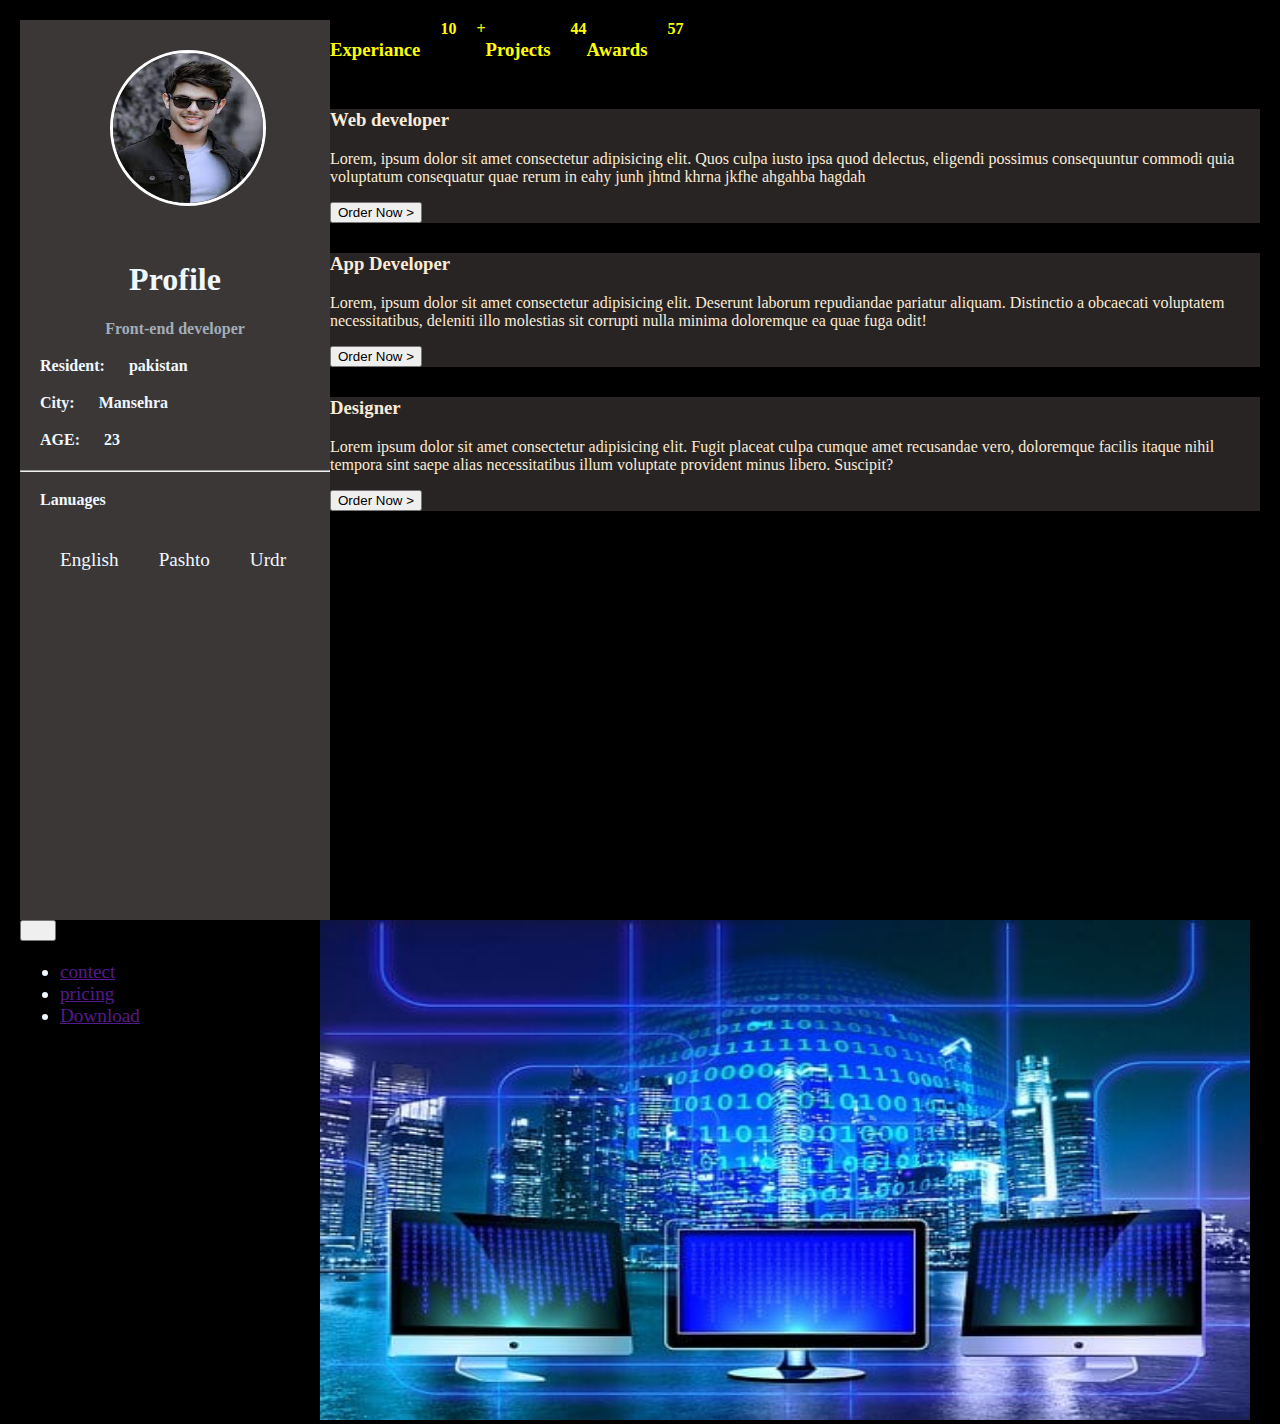
==== index.html @ 4b062d8d "test" ====
<!DOCTYPE html>
<html lang="en">
  <head>
    <meta charset="UTF-8" />
    <meta http-equiv="X-UA-Compatible" content="IE=edge" />
    <meta name="viewport" content="width=device-width, initial-scale=1.0" />
    <title>My CV</title>
    <!-- Bootstrip css link  -->
    <link
      href="https://cdn.jsdelivr.net/npm/bootstrap@5.0.2/dist/css/bootstrap.min.css"
      rel="stylesheet"
      integrity="sha384-EVSTQN3/azprG1Anm3QDgpJLIm9Nao0Yz1ztcQTwFspd3yD65VohhpuuCOmLASjC"
      crossorigin="anonymous"
    />
    <!-- bootstrip js link  -->
    <script
      src="https://cdn.jsdelivr.net/npm/bootstrap@5.0.2/dist/js/bootstrap.bundle.min.js"
      integrity="sha384-MrcW6ZMFYlzcLA8Nl+NtUVF0sA7MsXsP1UyJoMp4YLEuNSfAP+JcXn/tWtIaxVXM"
      crossorigin="anonymous"
    ></script>

    <!-- custom css  -->
    <link rel="stylesheet" href="./style.css" />
  </head>
  <body>
    <div class="collecter">
      <div class="group">
        <!-- chat and bio Div -->
        <div class="biodiv">
          <img class="bio-pic" src="images/download.jpg" alt="profile-pic" />
          <h1 class="profile-text">Profile</h1>
          <h2>Front-end developer</h2>
          <div class="about">
            <h4>Resident: <span>pakistan</span></h4>
            <h4>City: <span>Mansehra</span></h4>
            <h4>AGE: <span>23</span></h4>
            <hr />
            <h4>Lanuages</h4>
            <ul>
              English
            </ul>
            <ul>
              Pashto
            </ul>
            <ul>
              Urdr
            </ul>
          </div>
        </div>

        <!-- main infomation and skills div  -->

        <div class="main-info">
          <img class="bg-img" src="images/bgimg.jpg" alt="" />
        </div>
        <section>
          <div class="feed-back">
            <h3>Experiance</h3>
            <span>10</span> <span>+</span>
            <h3>Projects</h3>
            <span>44</span>
            <h3>Awards</h3>
            <span>57</span>
          </div>
        </section>

        <div class="row">
          <div class="pricing-colum col-lg-4 col-md-6">
            <div class="card">
              <div class="card-header">
                <h3>Web developer</h3>
              </div>
              <div class="card-body">
                <p>
                  Lorem, ipsum dolor sit amet consectetur adipisicing elit. Quos
                  culpa iusto ipsa quod delectus, eligendi possimus consequuntur
                  commodi quia voluptatum consequatur quae rerum in eahy junh
                  jhtnd khrna jkfhe ahgahba hagdah
                </p>
                <button type="button" class="btn btn-lg btn-block btn-warning">
                  Order Now >
                </button>
              </div>
            </div>
          </div>

          <div class="pricing-colum col-lg-4 col-md-6">
            <div class="card">
              <div class="card-header">
                <h3>App Developer</h3>
              </div>
              <div class="card-body">
                <p>
                  Lorem, ipsum dolor sit amet consectetur adipisicing elit.
                  Deserunt laborum repudiandae pariatur aliquam. Distinctio a
                  obcaecati voluptatem necessitatibus, deleniti illo molestias
                  sit corrupti nulla minima doloremque ea quae fuga odit!
                </p>
                <button type="button" class="btn btn-lg btn-block btn-warning">
                  Order Now >
                </button>
              </div>
            </div>
          </div>

          <div class="pricing-colum col-lg-4">
            <div class="card">
              <div class="card-header">
                <h3>Designer</h3>
              </div>
              <div class="card-body">
                <p>
                  Lorem ipsum dolor sit amet consectetur adipisicing elit. Fugit
                  placeat culpa cumque amet recusandae vero, doloremque facilis
                  itaque nihil tempora sint saepe alias necessitatibus illum
                  voluptate provident minus libero. Suscipit?
                </p>
                <button type="button" class="btn btn-lg btn-block btn-warning">
                  Order Now >
                </button>
              </div>
            </div>
          </div>

          <!-- slide Navbar div  -->
          <div class="navbar">
            <button
              class="navbar-toggler"
              type="button"
              data-bs-toggle="collapse"
              data-bs-target="#navbarTogglerDemo02"
              aria-controls="navbarTogglerDemo02"
              aria-expanded="false"
              aria-label="Toggle navigation"
            >
              <span class="navbar-toggler-icon"></span>
            </button>
            <div class="collapse navbar-collapse" id="navbarTogglerDemo02">
              <ul class="navbar-nav" style="margin-left: auto">
                <li class="nav-item">
                  <a class="nav-link" href="">contect</a>
                </li>
                <li class="nav-item">
                  <a class="nav-link" href="">pricing</a>
                </li>
                <li class="nav-item">
                  <a class="nav-link" href="">Download</a>
                </li>
              </ul>
            </div>
          </div>
        </div>
      </div>
    </div>
  </body>
</html>
---- style.css ----
body {
  background: rgb(0, 0, 0);
  margin: 0;
  padding: 0;
}
.group {
  padding: 20px;
}
/* bio div  */
.biodiv {
  float: left;
  width: 25%;
  height: 100vh;
  opacity: 0.5px;
  background: rgb(59, 55, 55);
}

.bio-pic {
  width: 150px;
  height: 150px;
  border: 3px solid white;
  border-radius: 100%;
  margin: 30px;
  margin-left: 90px;
}
.profile-text {
  text-align: center;
  color: aliceblue;
}
h2 {
  text-align: center;
  color: rgb(161, 173, 184);
  font-size: medium;
}
h4 {
  font-size: medium;
  color: aliceblue;
  margin-left: 20px;
  line-height: 1rem;
  margin-top: 20px;
}
hr {
  background-color: antiquewhite;
  size: 2px;
}
ul {
  float: left;
  margin-top: 20px;
  font-size: larger;
  justify-content: space-between;
  color: aliceblue;
}
.bg-img {
  width: 100%;
  height: 500px;
}
/* main feature div  */
.main-info {
  float: right;
  width: 75%;
  padding: 0 10px;
}
.feed-back{
  display: flex;
  color: yellow;
}
span{
  margin-left:  20px;
  font-weight: bolder;
}
.card {
  margin-top: 30px;
  background-color: rgb(40, 36, 36);
  color: antiquewhite;
  margin-bottom: 30px;
}
/* Navbar div  */
.navbar {
  width: 10%;
}
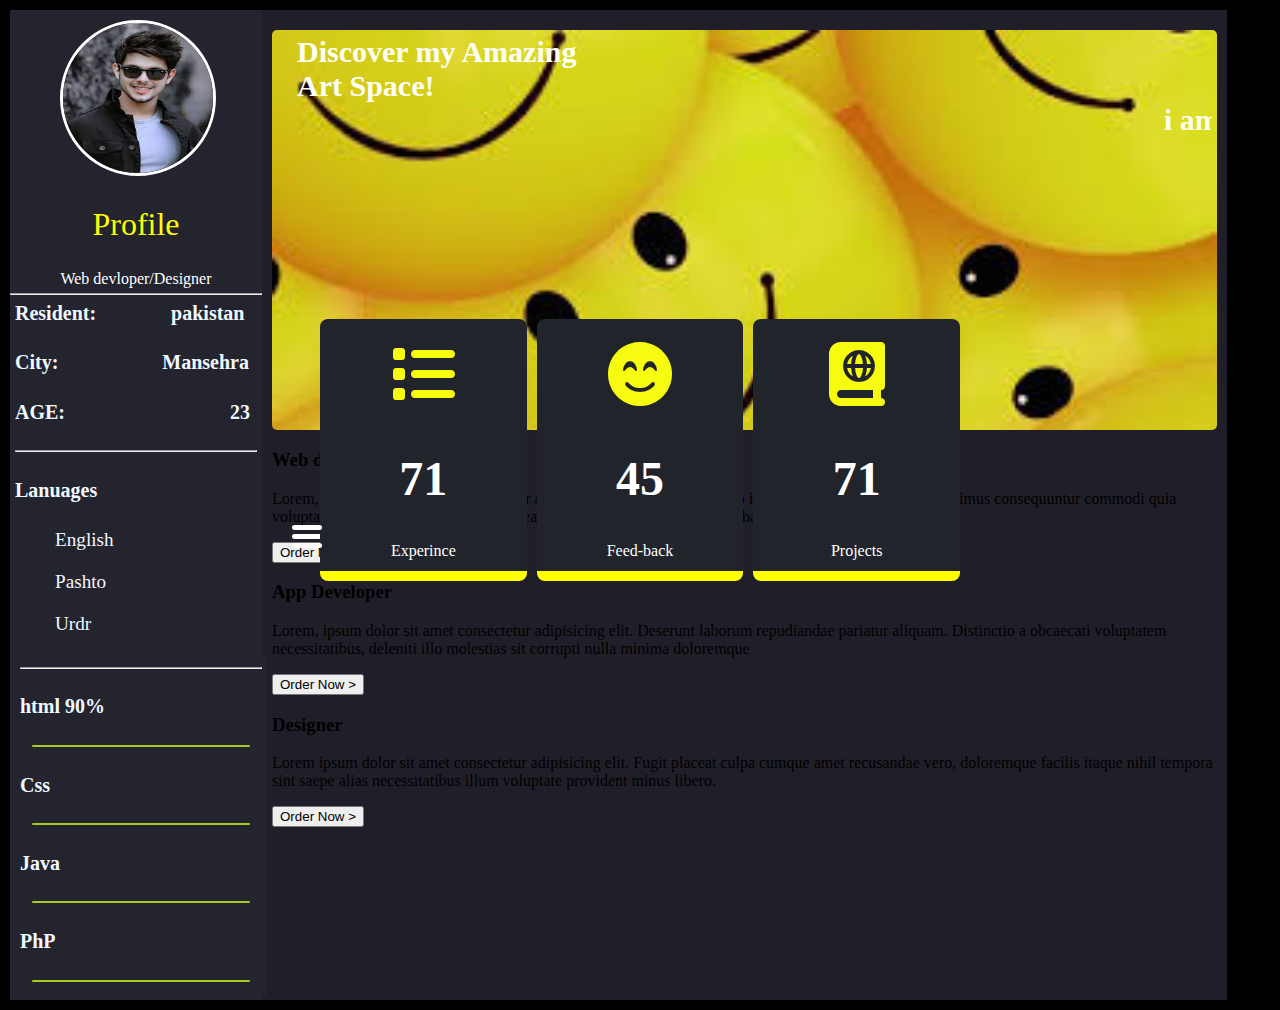
==== commit 7268d722: "javascript" ====
--- a/index.html
+++ b/index.html
@@ -3,67 +3,118 @@
   <head>
     <meta charset="UTF-8" />
     <meta http-equiv="X-UA-Compatible" content="IE=edge" />
-    <meta name="viewport" content="width=device-width, initial-scale=1.0" />
-    <title>My CV</title>
-    <!-- Bootstrip css link  -->
+    <meta name="viewport" content="width=0, initial-scale=1.0" />
+    <title>Document</title>
+    <!-- link of boot strip -->
     <link
       href="https://cdn.jsdelivr.net/npm/bootstrap@5.0.2/dist/css/bootstrap.min.css"
       rel="stylesheet"
       integrity="sha384-EVSTQN3/azprG1Anm3QDgpJLIm9Nao0Yz1ztcQTwFspd3yD65VohhpuuCOmLASjC"
       crossorigin="anonymous"
     />
-    <!-- bootstrip js link  -->
+    <!-- foontawsome link  -->
+    <link
+    rel="stylesheet"
+    href="https://cdnjs.cloudflare.com/ajax/libs/font-awesome/6.2.1/css/all.min.css"
+  />
+    <!-- link of bootsricpt js -->
     <script
       src="https://cdn.jsdelivr.net/npm/bootstrap@5.0.2/dist/js/bootstrap.bundle.min.js"
       integrity="sha384-MrcW6ZMFYlzcLA8Nl+NtUVF0sA7MsXsP1UyJoMp4YLEuNSfAP+JcXn/tWtIaxVXM"
       crossorigin="anonymous"
     ></script>
 
-    <!-- custom css  -->
-    <link rel="stylesheet" href="./style.css" />
+    <link rel="stylesheet" href="./profile.css" />
+    <link rel="stylesheet" href="style/stylemain.css" />
   </head>
+
   <body>
-    <div class="collecter">
-      <div class="group">
-        <!-- chat and bio Div -->
-        <div class="biodiv">
-          <img class="bio-pic" src="images/download.jpg" alt="profile-pic" />
-          <h1 class="profile-text">Profile</h1>
-          <h2>Front-end developer</h2>
-          <div class="about">
-            <h4>Resident: <span>pakistan</span></h4>
-            <h4>City: <span>Mansehra</span></h4>
-            <h4>AGE: <span>23</span></h4>
+    <div class="containers">
+      <!-- for the profile div  -->
+      <div class="profile">
+        <div class="profile-pic">
+          <img class="profile-img" src="images/download.jpg" alt="" />
+          <h1>Profile</h1>
+          <h3 class="text">Web devloper/Designer</h3>
+          <hr />
+        </div>
+        <div class="profile-content">
+          <h4>Resident: <span class="span-pakistan">pakistan</span></h4>
+          <h4>City: <span class="span-mansehra">Mansehra</span></h4>
+          <h4>AGE: <span class="span-23">23</span></h4>
+          <hr />
+          <h4>Lanuages</h4>
+          <ul>
+            English
+          </ul>
+          <ul>
+            Pashto
+          </ul>
+          <ul>
+            Urdr
+          </ul>
+          
+          <div class="coding-languages">
             <hr />
-            <h4>Lanuages</h4>
-            <ul>
-              English
-            </ul>
-            <ul>
-              Pashto
-            </ul>
-            <ul>
-              Urdr
-            </ul>
+            <h4>html <span>90%</span> </h4>
+            <hr class="line" />
+            <h4>Css</h4>
+            <hr class="line" />
+            <h4>Java</h4>
+            <hr class="line" />
+            <h4>PhP</h4>
+            <hr class="line" />
           </div>
         </div>
+      </div>
 
-        <!-- main infomation and skills div  -->
+      <!-- for the main information  -->
+      <div class="maindiv">
+        <div class="top-img">
+          <h1 class="image-text">
+            <span> Discover my Amazing <br />Art Space! <br><marquee behavior="" direction="libero">i am a web developer</marquee> </span>
+         
+          </h1>
+        </div>
 
-        <div class="main-info">
-          <img class="bg-img" src="images/bgimg.jpg" alt="" />
+        <div class="feed-back">
+          <div class="wapper">
+            <div class="container">
+                <i class="fa fa-list fa-4x"></i>
+                <span class="num" data-val="400">000</span>
+                <span class="text">Experince</span>
+            </div>
+    
+            <div class="container">
+                <i class="fa fa-smile-beam fa-4x"></i>
+                <span class="num" data-val="250">000</span>
+                <span class="text">Feed-back</span>
+            </div>
+    
+            <div class="container">
+                <i class="fa fa-book-atlas fa-4x"></i>
+                <span class="num" data-val="380">000</span>
+                <span class="text">Projects</span>
+            </div>
+            
         </div>
-        <section>
-          <div class="feed-back">
+          <!-- <div>
+            <span>10 +</span>
             <h3>Experiance</h3>
-            <span>10</span> <span>+</span>
-            <h3>Projects</h3>
-            <span>44</span>
-            <h3>Awards</h3>
-            <span>57</span>
           </div>
-        </section>
-
+          <div>
+            <h3>
+              <span>44</span>
+              Projects
+            </h3>
+          </div>
+          <div>
+            <h3>
+              <span>57</span>
+              Awards
+            </h3>
+          </div> -->
+        <!-- </div> -->
         <div class="row">
           <div class="pricing-colum col-lg-4 col-md-6">
             <div class="card">
@@ -94,7 +145,7 @@
                   Lorem, ipsum dolor sit amet consectetur adipisicing elit.
                   Deserunt laborum repudiandae pariatur aliquam. Distinctio a
                   obcaecati voluptatem necessitatibus, deleniti illo molestias
-                  sit corrupti nulla minima doloremque ea quae fuga odit!
+                  sit corrupti nulla minima doloremque 
                 </p>
                 <button type="button" class="btn btn-lg btn-block btn-warning">
                   Order Now >
@@ -113,7 +164,7 @@
                   Lorem ipsum dolor sit amet consectetur adipisicing elit. Fugit
                   placeat culpa cumque amet recusandae vero, doloremque facilis
                   itaque nihil tempora sint saepe alias necessitatibus illum
-                  voluptate provident minus libero. Suscipit?
+                  voluptate provident minus libero.
                 </p>
                 <button type="button" class="btn btn-lg btn-block btn-warning">
                   Order Now >
@@ -121,36 +172,25 @@
               </div>
             </div>
           </div>
-
-          <!-- slide Navbar div  -->
-          <div class="navbar">
-            <button
-              class="navbar-toggler"
-              type="button"
-              data-bs-toggle="collapse"
-              data-bs-target="#navbarTogglerDemo02"
-              aria-controls="navbarTogglerDemo02"
-              aria-expanded="false"
-              aria-label="Toggle navigation"
-            >
-              <span class="navbar-toggler-icon"></span>
-            </button>
-            <div class="collapse navbar-collapse" id="navbarTogglerDemo02">
-              <ul class="navbar-nav" style="margin-left: auto">
-                <li class="nav-item">
-                  <a class="nav-link" href="">contect</a>
-                </li>
-                <li class="nav-item">
-                  <a class="nav-link" href="">pricing</a>
-                </li>
-                <li class="nav-item">
-                  <a class="nav-link" href="">Download</a>
-                </li>
-              </ul>
-            </div>
-          </div>
         </div>
       </div>
+
+      <!-- for the side navigation  -->
+      <div id="navigation">
+      <div id="menu" onclick="onclickMenu()">
+        <div id="bar1" class="bar"></div>
+        <div id="bar2" class="bar"></div>
+        <div id="bar3" class="bar"></div>
+      </div>
+            <ul class="nav" id="nav">
+              <li><a href="">Home</a></li>
+              <li><a href="">About us</a></li>
+              <li><a href="">Contact</a></li>
+              <li><a href="">Gallary</a></li>
+            </ul>
+
+      </div>
+      <script src="/script.js"></script>
     </div>
   </body>
 </html>
--- a/profile.css
+++ b/profile.css
@@ -0,0 +1,305 @@
+body{
+    background-color: black;
+    margin: 0;
+    padding: 0;
+}
+.containers{
+    display: flex;
+    padding: 10px;
+    margin: 0;
+    
+}
+.profile{
+    width: 20%;
+    height: 100%;
+    background-color: #24242F;   
+    opacity: 2;
+}
+.nav-bar{
+    width: 5%;
+    height: 100vh;
+    background-color:#24242F;
+}
+/* profile css  */
+.profile-pic{
+    width: 100%;
+    height: 200px;
+
+    /* position: fixed; */
+}
+.profile-img{
+    width: 150px;
+    height: 150px;
+    border-radius: 100%;
+    border: 3px solid white;
+    margin: 10px 50px;
+    margin-bottom: 0;   
+}
+h1{
+    color: yellow;
+    text-align: center;
+    padding: 5px;
+    font-weight: 400;
+    
+}
+.text{
+    color: white;
+    font-size: medium;
+    text-align: center;
+    font-weight: 300;
+    margin-top: 0;
+    margin-bottom: -3px;
+}
+/* content of the profile  */
+.profile-content{
+    color: aliceblue;
+margin-top: 60px;
+padding: 5px;
+}
+h4{
+    font-size: 20px;
+}
+.span{
+    margin-left: 30PX;
+}
+.span-pakistan{
+    margin-left: 70px;
+}
+.span-mansehra{
+    margin-left: 99px;
+}
+.span-23{
+    margin-left: 160px;
+}
+ul{
+display: flex;
+flex-direction: row;
+    margin-top: 20px;
+    font-size: larger;
+    justify-content: space-between;
+    color: aliceblue;
+ }
+ .languages{
+    display: flex;
+    flex-direction: row;
+ } 
+.coding-languages{
+    background-color:#24242F;
+    width: 100%;
+    position: relative;
+    padding: 5px;
+    z-index: 1;
+}
+.line{
+    width: 90%;
+    height: 2px;
+    background-color: rgb(167, 201, 32);
+    border: none;
+    border-radius: 5px;
+}
+/* // centeral div css */
+.maindiv{
+    width: 75%;
+    height: 100hv;
+    background-color: #201F29;
+    padding: 0 10px;
+    
+}
+.top-img{
+    background-image: url(/images/smiley.jpg);
+    background-size: cover;
+    background-repeat: no-repeat;
+    height: 400px;
+    border-radius: 5px;
+
+}
+.image-text{
+    color: rgb(255, 255, 245);
+    font-size: 30px;
+    font-weight: 800;
+    text-align: left;
+    margin-left: 20px;
+
+}
+/* .feed-back {
+     display: flex;
+     margin: 20px;
+  }
+  .feed-back div {
+    display: flex;
+    align-items: center;
+    width: 30%;
+    color: #fff;
+  }
+  .feed-back div h3 {
+    text-align: center;
+  }
+  .feed-back div span {
+    color: #ffc107;
+    font-size: 30px;
+    font-weight: bold;}*/
+   
+  /* nav bar css  */
+  #menu{
+    width: 30px;
+    height: 35px;
+    margin: 30px 0 20px 20px;
+    cursor: pointer;
+    z-index: 100;
+}
+.bar{
+    height: 5px;
+    width:100;
+    background-color: #fff;
+    display: block;
+    border-radius: 5px;
+    transition: 0.3s ease;
+}
+#bar1{
+    transform: translateY(-4px);
+}
+#bar3{
+    transform: translateY(4px);
+}
+.nav li a{
+    color: #fff;
+    text-decoration: none;     
+}
+.nav li a:hover{
+    border: 1px solid #fff;
+    padding: 10px 5px;
+}
+.nav li{
+    list-style: none;
+    padding: 16px 0;
+
+}
+.nav{
+    padding: 0;
+    margin: 0 20px;
+    transition: 1s ease;
+    display: none;
+}
+.icon .bar{
+    background-color: #fff;
+
+}
+.icon #bar1{
+    transform: translateY(4px) rotate(-45deg);
+}
+.icon #bar3{
+    transform: translateY(-6px) rotate(45deg);
+}
+.icon #bar2{
+   opacity: 0 ;
+}
+.change{
+background-color: #141110;
+height: 100vh;
+margin: 0;
+position: absolute;
+font-size: 30px;
+top: 0;
+z-index: -100;
+width: 20%;
+display: flex;
+flex-direction: column;
+align-items: center;
+justify-content: center;
+
+}
+@media only screen and (max-width:1000px) {
+    .change{
+        width: 40%;
+    }
+}
+@media only screen and (max-width:500px) {
+    .change{
+        width: 100%;
+    }
+}
+/* num generantion  */
+.feed-back{
+    height: 50px;
+    width: 100%;
+}
+.wapper{
+    position: absolute;
+    width: 50vw;
+    transform: translate(-50%,-50%);
+    top: 50%;
+    left: 50%;
+    display: flex;
+    justify-content: space-around;
+    gap: 10px;
+}
+.container{
+    width: 28vmin;
+    height: 28vmin;
+    display: flex;
+    flex-direction: column;
+    justify-content: space-around;
+    padding: 1em o;
+    position: relative;
+    font-size: 16px;
+    border-radius: 0.5em;
+    background-color: #21242b;
+    border-bottom: 10px solid yellow;
+}
+i{
+    color: rgb(247, 251, 16);
+    font-size: 2.5rem;
+    text-align: center;
+}
+span.num{
+color: #fff;
+display: grid;
+place-items: center;
+font-weight: 600;
+font-size: 3em;
+
+}
+span.text{
+    color: #fff;
+    font-size: 1em;
+    text-align: center;
+    pad: 0.7em 0;
+    font-weight: 400;
+    line-height: 0;
+
+}
+@media screen and (max-width: 1024px) {
+    .wapper{
+        width: 85vmin;
+    }
+    .container{
+        height: 26vmin;
+        width: 26vmin;
+        font-size: 12px;
+
+    }
+}
+@media screen and (max-width: 768px) {
+    .wapper{
+        width: 90vmin;
+        flex-wrap: wrap;
+        gap: 30px;
+    }
+    .container{
+        height: 30vmin;
+        width: calc(50% - 40px);
+        font-size: 14px;
+
+    }
+}
+@media screen and (max-width: 480px) {
+    .wapper{
+        gap: 15px;
+    }
+    .container{
+        height: 26vmin;
+        width: 90%;
+        font-size: 10px;
+
+    }
+}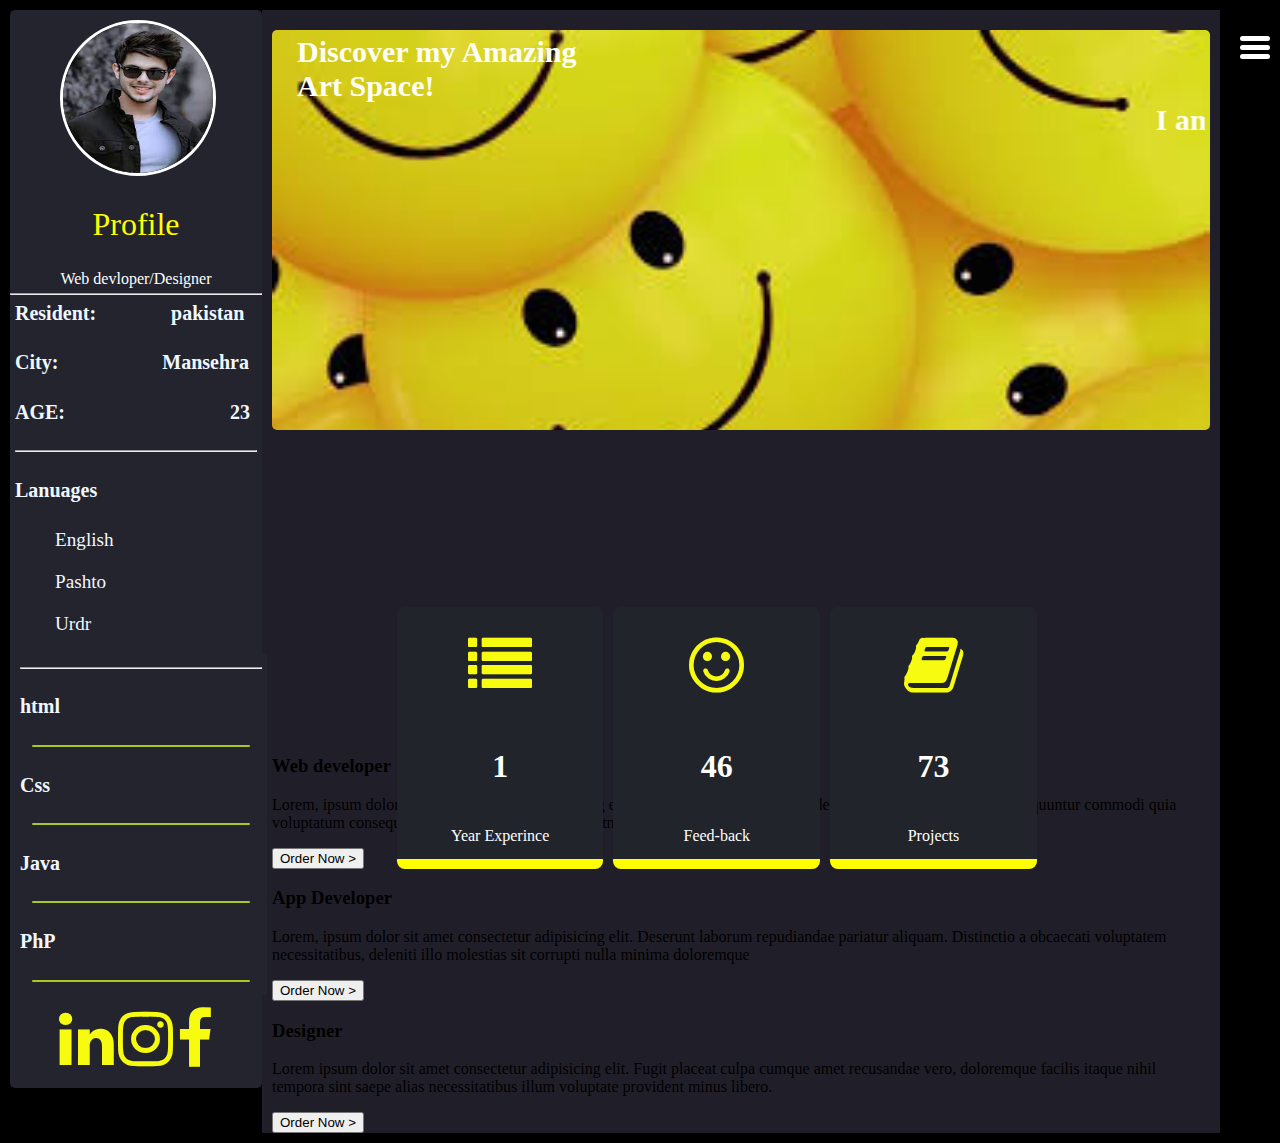
==== commit c7c82fd9: "changes" ====
--- a/index.html
+++ b/index.html
@@ -13,10 +13,7 @@
       crossorigin="anonymous"
     />
     <!-- foontawsome link  -->
-    <link
-    rel="stylesheet"
-    href="https://cdnjs.cloudflare.com/ajax/libs/font-awesome/6.2.1/css/all.min.css"
-  />
+    <link rel="stylesheet" href="style/font-awesome-4.7.0/css/font-awesome.min.css"/>
     <!-- link of bootsricpt js -->
     <script
       src="https://cdn.jsdelivr.net/npm/bootstrap@5.0.2/dist/js/bootstrap.bundle.min.js"
@@ -53,10 +50,10 @@
           <ul>
             Urdr
           </ul>
-          
+
           <div class="coding-languages">
             <hr />
-            <h4>html <span>90%</span> </h4>
+            <h4>html</h4>
             <hr class="line" />
             <h4>Css</h4>
             <hr class="line" />
@@ -64,6 +61,12 @@
             <hr class="line" />
             <h4>PhP</h4>
             <hr class="line" />
+          </div>
+          <div class="social">
+            <i class="fa fa-linkedin fa-4x"></i>
+            <i class="fa fa-instagram fa-4x"></i>
+            <i class="fa fa-facebook fa-4x"></i>
+          
           </div>
         </div>
       </div>
@@ -72,33 +75,38 @@
       <div class="maindiv">
         <div class="top-img">
           <h1 class="image-text">
-            <span> Discover my Amazing <br />Art Space! <br><marquee behavior="" direction="libero">i am a web developer</marquee> </span>
-         
+            <span>
+              Discover my Amazing <br />Art Space! <br /><marquee
+                behavior=""
+                direction="libero"
+                >I am a web Developer/App Developer</marquee
+              >
+            </span>
           </h1>
         </div>
 
         <div class="feed-back">
           <div class="wapper">
             <div class="container">
-                <i class="fa fa-list fa-4x"></i>
-                <span class="num" data-val="400">000</span>
-                <span class="text">Experince</span>
-            </div>
-    
+              <i class="fa fa-list fa-4x"></i>
+              <span class="num" data-val="10">000</span>
+              <span class="text">Year Experince</span>
+            </div>
+
             <div class="container">
-                <i class="fa fa-smile-beam fa-4x"></i>
-                <span class="num" data-val="250">000</span>
-                <span class="text">Feed-back</span>
-            </div>
-    
+              <i class="fa fa-smile-o fa-4x"></i>
+              <span class="num" data-val="250">000</span>
+              <span class="text">Feed-back</span>
+            </div>
+
             <div class="container">
-                <i class="fa fa-book-atlas fa-4x"></i>
-                <span class="num" data-val="380">000</span>
-                <span class="text">Projects</span>
-            </div>
-            
-        </div>
-          <!-- <div>
+              <i class="fa fa-book fa-4x"></i>
+              <span class="num" data-val="380">000</span>
+              <span class="text">Projects</span>
+            </div>
+          </div>
+        </div>
+        <!-- <div>
             <span>10 +</span>
             <h3>Experiance</h3>
           </div>
@@ -114,7 +122,7 @@
               Awards
             </h3>
           </div> -->
-        <!-- </div> -->
+
         <div class="row">
           <div class="pricing-colum col-lg-4 col-md-6">
             <div class="card">
@@ -145,7 +153,7 @@
                   Lorem, ipsum dolor sit amet consectetur adipisicing elit.
                   Deserunt laborum repudiandae pariatur aliquam. Distinctio a
                   obcaecati voluptatem necessitatibus, deleniti illo molestias
-                  sit corrupti nulla minima doloremque 
+                  sit corrupti nulla minima doloremque
                 </p>
                 <button type="button" class="btn btn-lg btn-block btn-warning">
                   Order Now >
@@ -177,18 +185,17 @@
 
       <!-- for the side navigation  -->
       <div id="navigation">
-      <div id="menu" onclick="onclickMenu()">
-        <div id="bar1" class="bar"></div>
-        <div id="bar2" class="bar"></div>
-        <div id="bar3" class="bar"></div>
-      </div>
-            <ul class="nav" id="nav">
-              <li><a href="">Home</a></li>
-              <li><a href="">About us</a></li>
-              <li><a href="">Contact</a></li>
-              <li><a href="">Gallary</a></li>
-            </ul>
-
+        <div id="menu" onclick="onclickMenu()">
+          <div id="bar1" class="bar"></div>
+          <div id="bar2" class="bar"></div>
+          <div id="bar3" class="bar"></div>
+        </div>
+        <ul class="nav" id="nav">
+          <li><a href="">Home</a></li>
+          <li><a href="">About us</a></li>
+          <li><a href="">Contact</a></li>
+          <li><a href="">Gallary</a></li>
+        </ul>
       </div>
       <script src="/script.js"></script>
     </div>
--- a/profile.css
+++ b/profile.css
@@ -7,13 +7,13 @@
     display: flex;
     padding: 10px;
     margin: 0;
-    
+   
 }
 .profile{
     width: 20%;
     height: 100%;
     background-color: #24242F;   
-    opacity: 2;
+    border-radius: 5px;
 }
 .nav-bar{
     width: 5%;
@@ -23,9 +23,7 @@
 /* profile css  */
 .profile-pic{
     width: 100%;
-    height: 200px;
-
-    /* position: fixed; */
+    height: 200px;  
 }
 .profile-img{
     width: 150px;
@@ -96,6 +94,11 @@
     background-color: rgb(167, 201, 32);
     border: none;
     border-radius: 5px;
+}
+.social{
+    padding: 12px;
+    text-align: center;
+
 }
 /* // centeral div css */
 .maindiv{
@@ -220,15 +223,15 @@
 }
 /* num generantion  */
 .feed-back{
-    height: 50px;
+    height: 34vmin;
     width: 100%;
 }
 .wapper{
     position: absolute;
     width: 50vw;
     transform: translate(-50%,-50%);
-    top: 50%;
-    left: 50%;
+    top: 82%;
+    left: 56%;
     display: flex;
     justify-content: space-around;
     gap: 10px;
@@ -256,7 +259,7 @@
 display: grid;
 place-items: center;
 font-weight: 600;
-font-size: 3em;
+font-size: 2em;
 
 }
 span.text{
